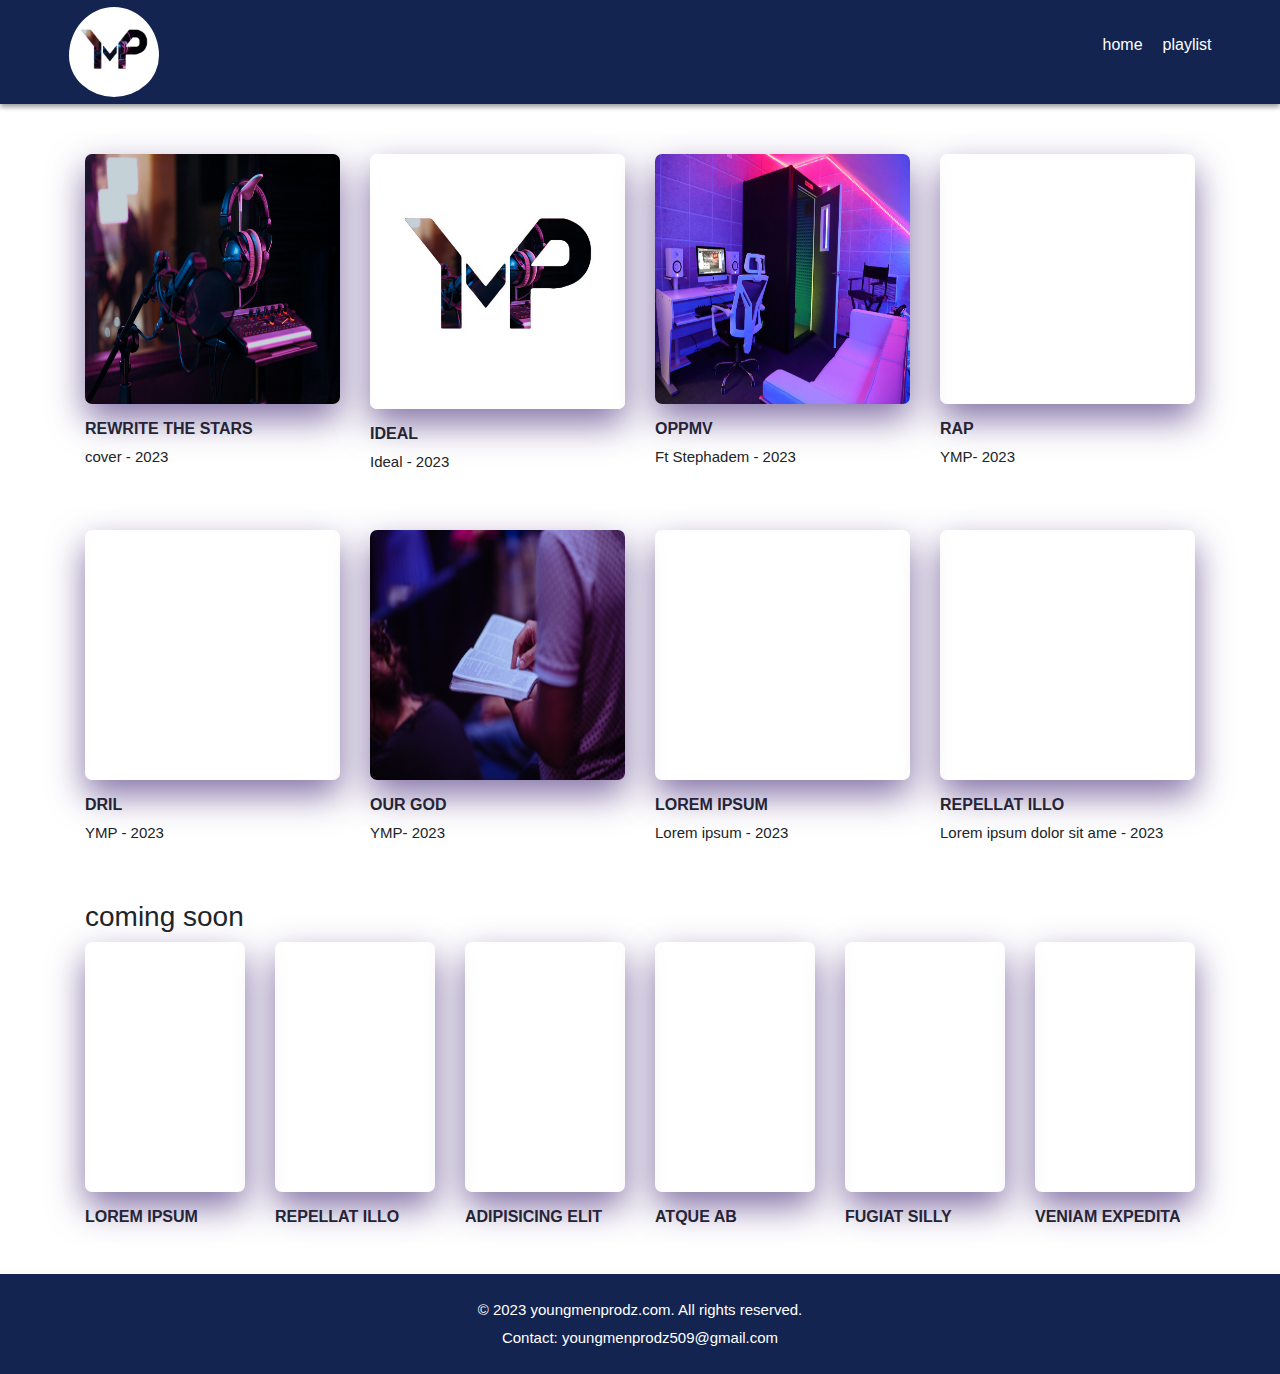
==== play.html @ b0766b02 "Add files via upload" ====
<!doctype html>
<html lang="en">
  <head>
    <!-- Required meta tags -->
    <meta charset="utf-8">
    <meta name="viewport" content="width=device-width, initial-scale=1, shrink-to-fit=no">

    <link rel="stylesheet" href="https://stackpath.bootstrapcdn.com/bootstrap/4.4.1/css/bootstrap.min.css">
	
	<link rel="stylesheet" href="https://cdnjs.cloudflare.com/ajax/libs/aplayer/1.10.1/APlayer.min.css"/>

    <title>PLAYLIST</title>
    <link rel="stylesheet" href="css/style.css?v=2" >
 	</head>
	<body>

		<header id="header">
			<img src="pictures/logo.png" id="logo">
			<div id="menu">
				<ul>
					<li><a href="index.html">home</a></li>
					<li><a href="player.html">playlist</a></li>
				</ul>
			</div>
	
		</header>

<div class="main">
	<div class="container">
		<div class="row">
			
			<div class="col-md-3">
				<a href="javascript:void();" class="album-poster" data-switch="0">
					<img src="pictures/A.jpg" alt="">
				</a>
				<h4>Rewrite the stars</h4>
				<p>cover - 2023</p>
			</div>
			<div class="col-md-3">
				<a href="#" class="album-poster" data-switch="1">
					<img src="pictures/logo.png" alt="">
				</a>
				<h4>Ideal</h4>
				<p>Ideal - 2023</p>
			</div>
			<div class="col-md-3">
				<a href="#" class="album-poster" data-switch="2">
					<img src="pictures/studio.jpg" alt="">
				</a>
				<h4>OPPMV</h4>
				<p>Ft Stephadem - 2023</p>
			</div>

			<div class="col-md-3">
				<a href="#" class="album-poster" data-switch="3">
					<img src="https://images.pexels.com/photos/1047442/pexels-photo-1047442.jpeg?auto=compress&cs=tinysrgb&dpr=1&w=500" alt="">
				</a>
				<h4>Rap</h4>
				<p>YMP- 2023</p>
			</div>
			<div class="col-md-3">
				<a href="#" class="album-poster" data-switch="4">
					<img src="https://images.pexels.com/photos/1190298/pexels-photo-1190298.jpeg?auto=compress&cs=tinysrgb&dpr=1&w=500" alt="">
				</a>
				<h4>Dril </h4>
				<p>YMP - 2023</p>
			</div>
			<div class="col-md-3">
				<a href="#" class="album-poster" data-switch="5">
					<img src="pictures/our.jpg" alt="">
				</a>
				<h4>Our God</h4>
				<p>YMP- 2023</p>
			</div>
			<div class="col-md-3">
				<a href="#" class="album-poster" data-switch="6">
					<img src="https://images.pexels.com/photos/1763075/pexels-photo-1763075.jpeg?auto=compress&cs=tinysrgb&dpr=1&w=500" alt="">
				</a>
				<h4>Lorem ipsum</h4>
				<p>Lorem ipsum - 2023</p>
			</div>
			<div class="col-md-3">
				<a href="#" class="album-poster">
					<img src="https://images.pexels.com/photos/1370545/pexels-photo-1370545.jpeg?auto=compress&cs=tinysrgb&dpr=1&w=500" alt="">
				</a>
				<h4>Repellat illo</h4>
				<p>Lorem ipsum dolor sit ame - 2023</p>
			</div>
			
		</div>


		<div class="row">
			<div class="col-md-12">
				<h3>coming soon</h3>
			</div>
			<div class="col-md-2">
				<a href="#" class="album-poster">
					<img src="https://images.pexels.com/photos/1699161/pexels-photo-1699161.jpeg?auto=compress&cs=tinysrgb&dpr=1&w=500" alt="">
				</a>
				<h4>Lorem ipsum</h4>
			</div>
			<div class="col-md-2">
				<a href="#" class="album-poster">
					<img src="https://images.pexels.com/photos/838702/pexels-photo-838702.jpeg?auto=compress&cs=tinysrgb&dpr=1&w=500" alt="">
				</a>
				<h4>Repellat illo</h4>
			</div>
			<div class="col-md-2">
				<a href="#" class="album-poster">
					<img src="https://images.pexels.com/photos/894156/pexels-photo-894156.jpeg?auto=compress&cs=tinysrgb&dpr=1&w=500" alt="">
				</a>
				<h4>adipisicing elit</h4>
			</div>
			
			<div class="col-md-2">
				<a href="#" class="album-poster">
					<img src="https://images.pexels.com/photos/2118046/pexels-photo-2118046.jpeg?auto=compress&cs=tinysrgb&dpr=1&w=500" alt="">
				</a>
				<h4>Atque ab</h4>
			</div>
			<div class="col-md-2">
				<a href="#" class="album-poster">
					<img src="https://images.pexels.com/photos/1735240/pexels-photo-1735240.jpeg?auto=compress&cs=tinysrgb&dpr=1&w=500" alt="">
				</a>
				<h4>Fugiat Silly</h4>
			</div>
			<div class="col-md-2">
				<a href="#" class="album-poster">
					<img src="https://images.pexels.com/photos/2272854/pexels-photo-2272854.jpeg?auto=compress&cs=tinysrgb&dpr=1&w=500" alt="">
				</a>
				<h4>veniam expedita</h4>
			</div>
		</div>


	</div>
</div>

	<div id="aplayer"></div>

	<!-- Jquery Link -->
	<script src="https://code.jquery.com/jquery-3.4.1.slim.min.js"></script>
	<!-- Bootstrap Link -->
	<script src="https://stackpath.bootstrapcdn.com/bootstrap/4.4.1/js/bootstrap.min.js"></script>
	<!-- APlayer Jquery link -->
	<script src="https://cdnjs.cloudflare.com/ajax/libs/aplayer/1.10.1/APlayer.min.js"></script>	
	<script src="javascript/script.js"></script>


	</body>
	<footer>
		<p>© 2023 youngmenprodz.com. All rights reserved.</p>
		<p>Contact: youngmenprodz509@gmail.com</p>
	</footer>
	
	
</html>
---- css/style.css ----
*
{
    box-sizing: border-box;
}

body
{
   margin: 0px;
   padding: 0px;
   font-family: 'Montserrat', sans-serif !important;
    
}
#header
{
    width: 100%;
    float: left;
    position: relative;
    line-height: 70px;
    background-color: rgb(20, 36, 80);
    box-shadow: 0px 3px 5px 0px rgba(1, 0, 0, 0.4);
    padding: 0px 5px;
    margin-bottom: 50px;
}
#logo
{
    float: left;
    width: 90px;
    border-radius: 50%;
    margin-top: 7px;
    margin-left: 5%;
    padding-bottom: 7px;
    background-size: 30px;
}
#home-banner
{
    float: left;
    width: 100%;
    height: 100vh;
    background-image: url('../pictures/A.jpg');
    background-color: rgb(72, 67, 67);
    background-blend-mode: multiply;
    background-size: cover;
    
}
.banner-c
{
    width: 50%;
    margin-top:300px ;
    margin-left: 50px;
}
.banner-c h1{
    float: left;
    width: 100%;
    color: white;
    text-transform: uppercase;
    font-weight: 900;
    font-family: 'Montserrat', sans-serif;
    text-align: justify;

    
}
.banner-c p
{
    float: left;
    width: 100%;
    color: white;
    font-weight: bold;
    line-height: 25px;
    text-align: justify;

}
.banner-c a
{
    float: left;
    color: white;
    border: 1px solid white;
    text-decoration: none;
    font-family: 'Montserrat', sans-serif;
    padding: 10px 30px;
    border-radius: 30px;
    margin-top: 15px;

}
.banner-c a:hover
{
    background:rgb(120, 80, 6) ;
    color: white;
}

/* Style pour le menu */
#menu
{
    float: right;
    margin-right: 5%;
    padding-left: 0px 5%;
    padding-top: 10px;
}
#menu ul {
    list-style: none;
    display: flex;
  }
  
  #menu li {
    margin-right: 20px;
  }
  
  #menu li:last-child {
    margin-right: 0;
  }
  
  #menu a {
    text-decoration: none;
    color: #ffffff;
  }
  
  #menu img {
    width: 20px; /* Ajustez la taille de l'icône de panier */
    height: auto;
  color: #ffffff;
  }

  
.col-md-3 img{
    width: 100%;
    min-height: 250px;
}
.col-md-2 img{
    width: 100%;
    min-height: 250px;
}
.main{
    padding: 40px 20px;
}
.col-md-3{
    margin-bottom: 40px;
}
.album-poster{
    position: relative;
    display: block;
    border-radius: 7px;
    overflow: hidden;
    box-shadow: 0 15px 35px #3d2173a1;
    transition: all ease 0.4s;
}
.album-poster:hover{
    box-shadow: none;
    transform: scale(0.98) translateY(5px);
}

p{
    font-size: 15px;
}
h4{
    font-size: 16px;
    text-transform: uppercase;
    margin-top: 15px;
    font-weight: 700;
}


/*default is hide music player*/
#aplayer{
    position: fixed;
    bottom: -100%;
    left: 0;
    width: 100%;
    margin: 0;
    box-shadow: 0 -2px 2px #dadada;
    background-color: #fff;
    transition: all ease 0.5s;
}
#aplayer.showPlayer{
    bottom: 0;
}


/*MUSIC PLAYER CUSTOMIZING STYLE*/
span{
    color: #000 !important;
    font-size: 16px;
}
.aplayer .aplayer-info .aplayer-controller .aplayer-bar-wrap .aplayer-bar .aplayer-loaded{
    background: #e0e0e0;
    height: 4px;
}
.aplayer .aplayer-info .aplayer-controller .aplayer-bar-wrap .aplayer-bar .aplayer-played{
    height: 4px;
    background-color: #2196F3 !important;
}
.aplayer .aplayer-info .aplayer-controller .aplayer-bar-wrap .aplayer-bar .aplayer-played .aplayer-thumb{
    background-color: #2196F3 !important;
}

.aplayer .aplayer-icon{
    width: 20px;
    height: 20px;
}
.aplayer .aplayer-info .aplayer-controller .aplayer-time .aplayer-icon path {
    fill: #000;
}
.aplayer .aplayer-info .aplayer-music{
    margin-bottom: 5px;
}

footer {
    background-color: rgb(20, 36, 80);
    color: #fff;
    text-align: center;
    padding: 20px 0;
}

footer p {
    margin: 5px 0;
}
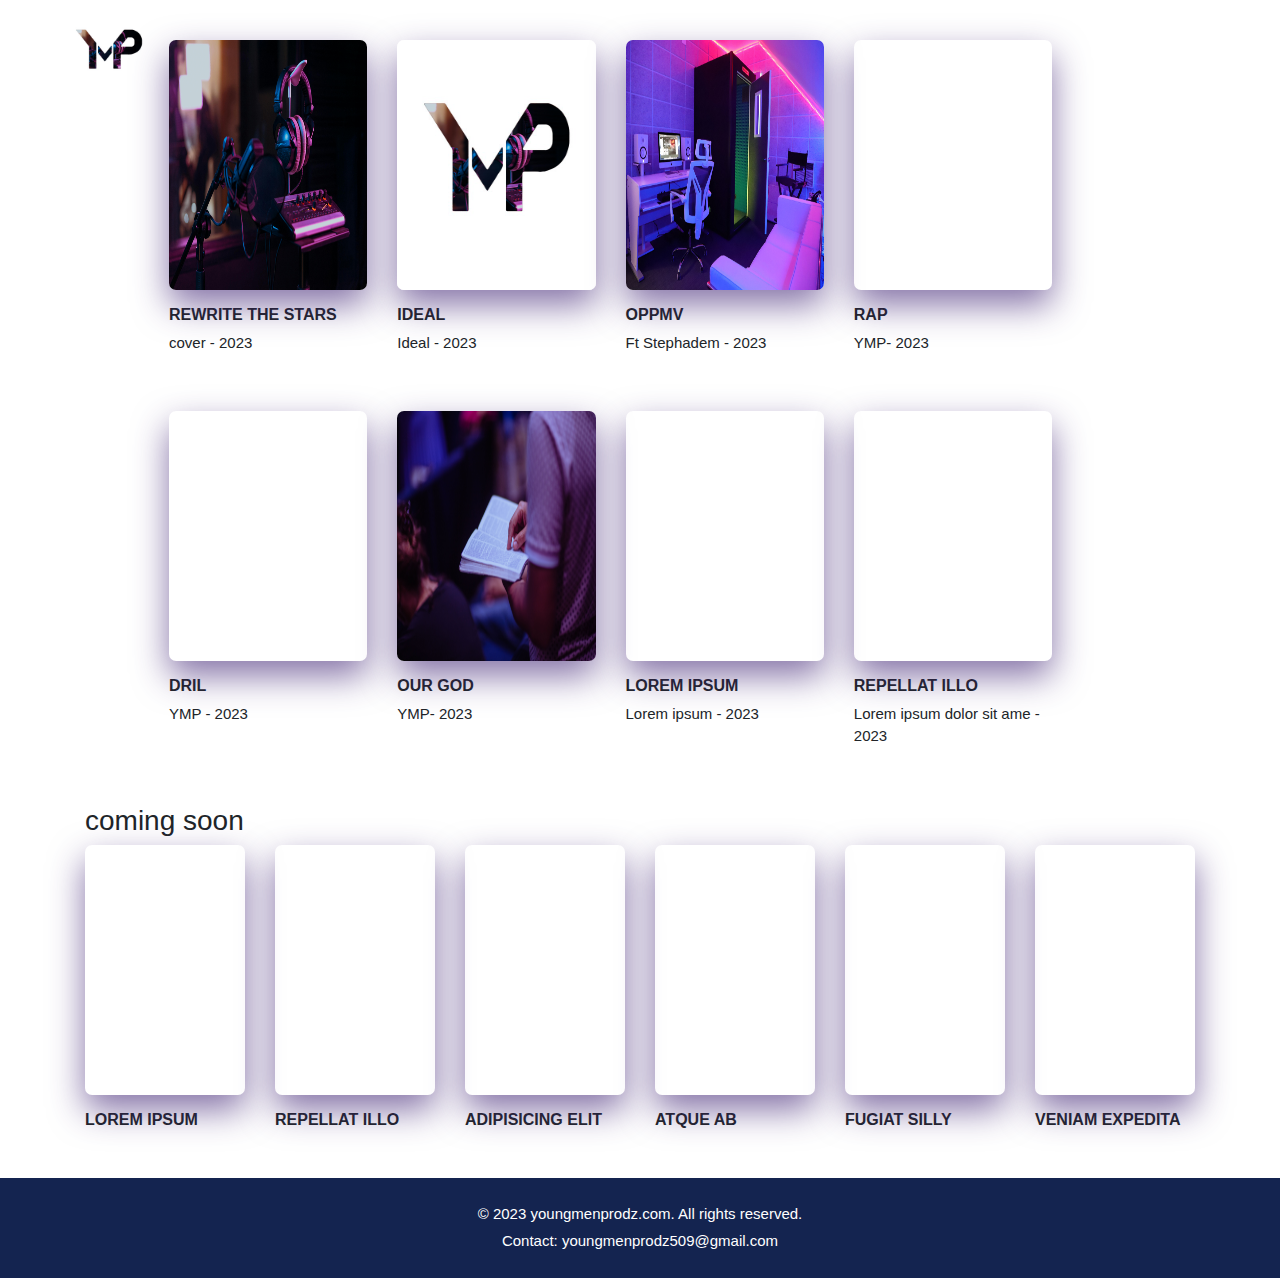
==== commit 896a3f72: "Add files via upload" ====
--- a/play.html
+++ b/play.html
@@ -14,12 +14,12 @@
  	</head>
 	<body>
 
-		<header id="header">
+		<header id="head">
 			<img src="pictures/logo.png" id="logo">
 			<div id="menu">
 				<ul>
 					<li><a href="index.html">home</a></li>
-					<li><a href="player.html">playlist</a></li>
+					<li><a href="play.html">playlist</a></li>
 				</ul>
 			</div>
 	
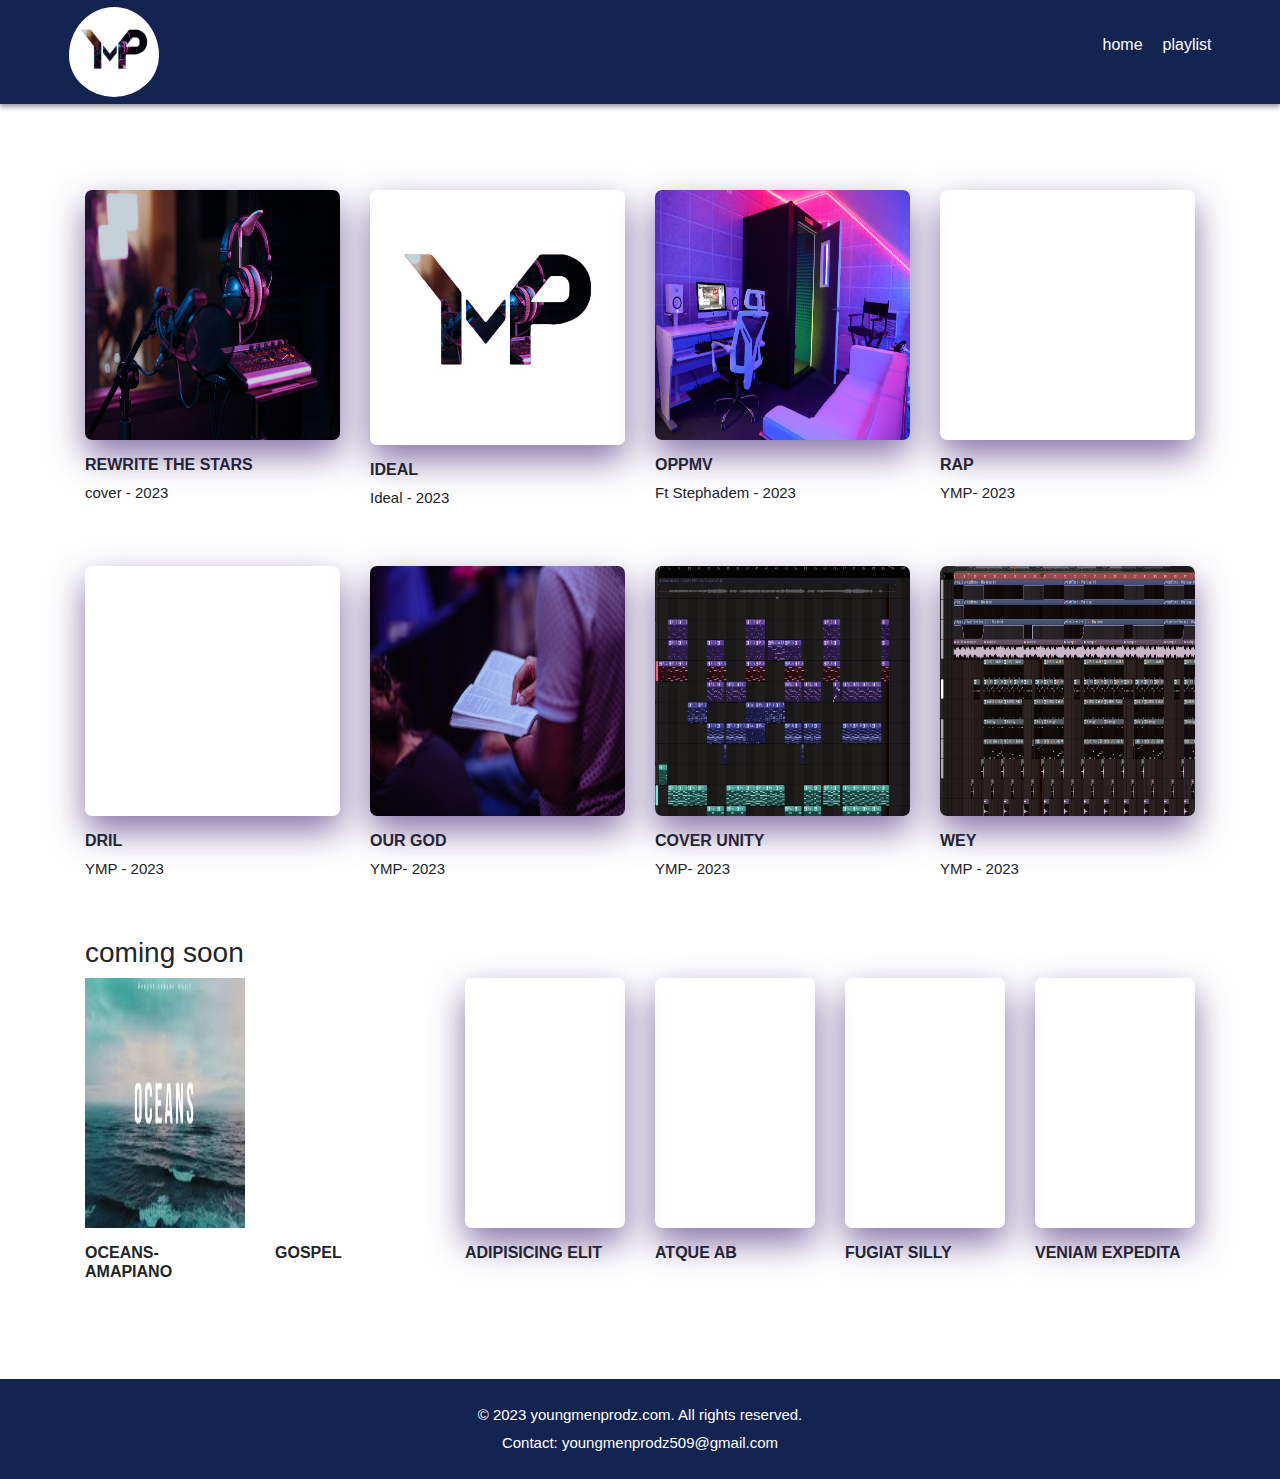
==== commit adbac74d: "Add files via upload" ====
--- a/play.html
+++ b/play.html
@@ -37,14 +37,14 @@
 				<p>cover - 2023</p>
 			</div>
 			<div class="col-md-3">
-				<a href="#" class="album-poster" data-switch="1">
+				<a href="javascript:void();" class="album-poster" data-switch="1">
 					<img src="pictures/logo.png" alt="">
 				</a>
 				<h4>Ideal</h4>
 				<p>Ideal - 2023</p>
 			</div>
 			<div class="col-md-3">
-				<a href="#" class="album-poster" data-switch="2">
+				<a href="javascript:void();" class="album-poster" data-switch="2">
 					<img src="pictures/studio.jpg" alt="">
 				</a>
 				<h4>OPPMV</h4>
@@ -52,39 +52,39 @@
 			</div>
 
 			<div class="col-md-3">
-				<a href="#" class="album-poster" data-switch="3">
+				<a href="javascript:void();" class="album-poster" data-switch="3">
 					<img src="https://images.pexels.com/photos/1047442/pexels-photo-1047442.jpeg?auto=compress&cs=tinysrgb&dpr=1&w=500" alt="">
 				</a>
 				<h4>Rap</h4>
 				<p>YMP- 2023</p>
 			</div>
 			<div class="col-md-3">
-				<a href="#" class="album-poster" data-switch="4">
+				<a href="javascript:void();" class="album-poster" data-switch="4">
 					<img src="https://images.pexels.com/photos/1190298/pexels-photo-1190298.jpeg?auto=compress&cs=tinysrgb&dpr=1&w=500" alt="">
 				</a>
 				<h4>Dril </h4>
 				<p>YMP - 2023</p>
 			</div>
 			<div class="col-md-3">
-				<a href="#" class="album-poster" data-switch="5">
+				<a href="javascript:void();" class="album-poster" data-switch="5">
 					<img src="pictures/our.jpg" alt="">
 				</a>
 				<h4>Our God</h4>
 				<p>YMP- 2023</p>
 			</div>
 			<div class="col-md-3">
-				<a href="#" class="album-poster" data-switch="6">
-					<img src="https://images.pexels.com/photos/1763075/pexels-photo-1763075.jpeg?auto=compress&cs=tinysrgb&dpr=1&w=500" alt="">
+				<a href="javascript:void();" class="album-poster" data-switch="6">
+					<img src="pictures/unity.png" alt="">
 				</a>
-				<h4>Lorem ipsum</h4>
-				<p>Lorem ipsum - 2023</p>
+				<h4>Cover unity</h4>
+				<p>YMP- 2023</p>
 			</div>
 			<div class="col-md-3">
-				<a href="#" class="album-poster">
-					<img src="https://images.pexels.com/photos/1370545/pexels-photo-1370545.jpeg?auto=compress&cs=tinysrgb&dpr=1&w=500" alt="">
+				<a href="javascript:void();" class="album-poster" data-switch="7">
+					<img src="pictures/wey.png" alt="">
 				</a>
-				<h4>Repellat illo</h4>
-				<p>Lorem ipsum dolor sit ame - 2023</p>
+				<h4>Wey</h4>
+				<p>YMP - 2023</p>
 			</div>
 			
 		</div>
@@ -95,16 +95,16 @@
 				<h3>coming soon</h3>
 			</div>
 			<div class="col-md-2">
-				<a href="#" class="album-poster">
-					<img src="https://images.pexels.com/photos/1699161/pexels-photo-1699161.jpeg?auto=compress&cs=tinysrgb&dpr=1&w=500" alt="">
+				<a href="#" class="album-posters" data-switches="0">
+					<img src="pictures/oceans.jpeg" alt="">
 				</a>
-				<h4>Lorem ipsum</h4>
+				<h4>Oceans-Amapiano</h4>
 			</div>
 			<div class="col-md-2">
-				<a href="#" class="album-poster">
+				<a href="#" class="album-posters" data-switches="1">
 					<img src="https://images.pexels.com/photos/838702/pexels-photo-838702.jpeg?auto=compress&cs=tinysrgb&dpr=1&w=500" alt="">
 				</a>
-				<h4>Repellat illo</h4>
+				<h4>Gospel</h4>
 			</div>
 			<div class="col-md-2">
 				<a href="#" class="album-poster">
--- a/css/style.css
+++ b/css/style.css
@@ -10,7 +10,7 @@
    font-family: 'Montserrat', sans-serif !important;
     
 }
-#header
+#head
 {
     width: 100%;
     float: left;
@@ -19,7 +19,6 @@
     background-color: rgb(20, 36, 80);
     box-shadow: 0px 3px 5px 0px rgba(1, 0, 0, 0.4);
     padding: 0px 5px;
-    margin-bottom: 50px;
 }
 #logo
 {
@@ -45,7 +44,7 @@
 .banner-c
 {
     width: 50%;
-    margin-top:300px ;
+    margin-top:200px ;
     margin-left: 50px;
 }
 .banner-c h1{
@@ -130,6 +129,11 @@
 }
 .main{
     padding: 40px 20px;
+   
+}
+.container{
+    margin-top: 150px !important;
+    margin-bottom: 50px !important;
 }
 .col-md-3{
     margin-bottom: 40px;
